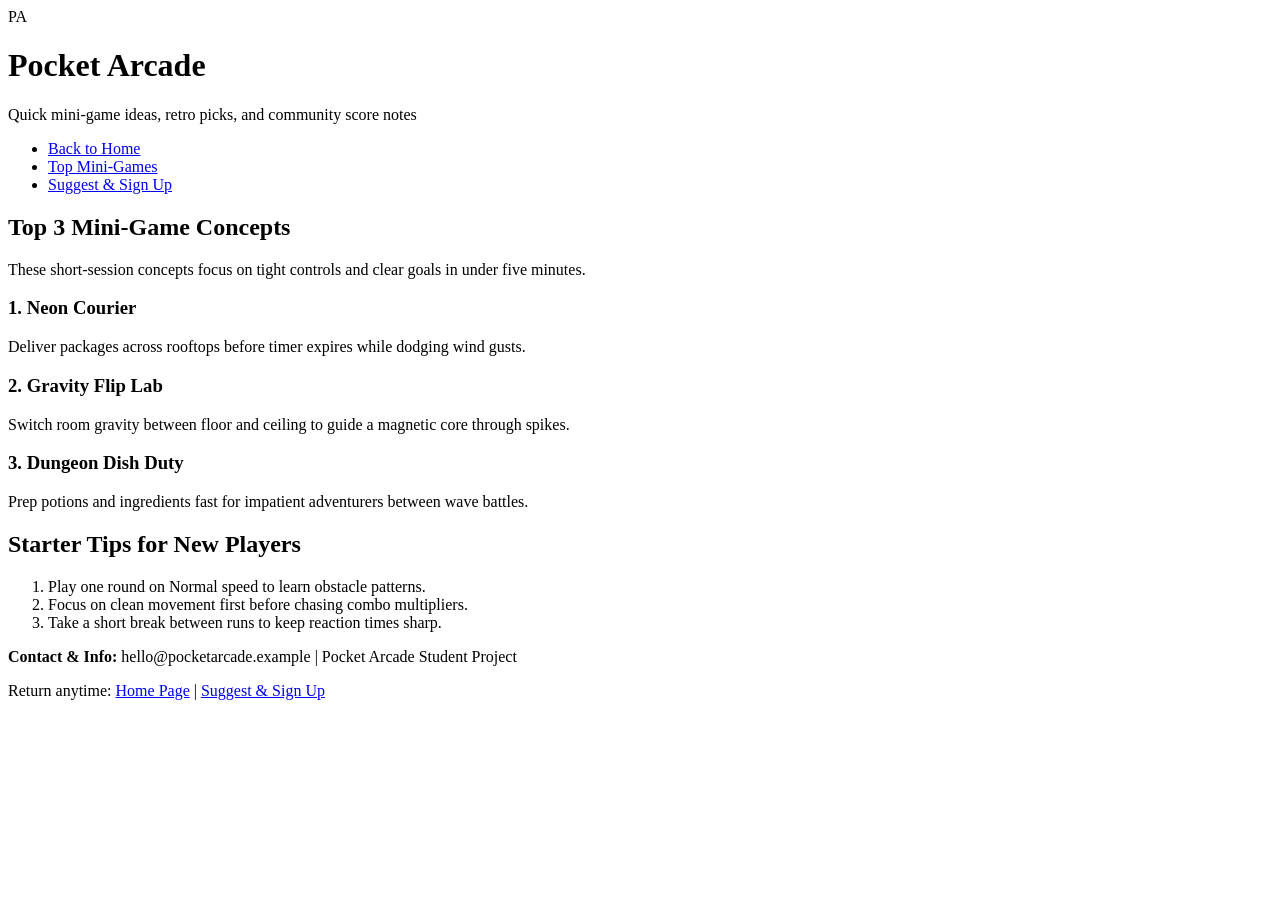
==== games.html @ 1c507546 "Refactor comments for clarity in games.html" ====
<!DOCTYPE html>
<html lang="en">
<head>
  <meta charset="UTF-8">
  <meta name="viewport" content="width=device-width, initial-scale=1.0">
  <title>Pocket Arcade - Top Mini-Games</title>
  <link rel="stylesheet" href="styles.css">
</head>
<body>
  <!-- Consistent Title & Logo Header -->
  <header class="section-box site-header">
    <div class="brand-row">
      <div class="brand-badge" aria-hidden="true">PA</div>
      <div>
        <h1>Pocket Arcade</h1>
        <p class="tagline">Quick mini-game ideas, retro picks, and community score notes</p>
      </div>
    </div>
  </header>
  <!-- Navigation with direct link back to Home -->
  <nav class="section-box nav-section" aria-label="Main Navigation">
    <ul class="nav-list">
      <li><a class="nav-link" href="index.html">Back to Home</a></li>
      <li><a class="nav-link active" href="games.html">Top Mini-Games</a></li>
      <li><a class="nav-link" href="submit.html">Suggest &amp; Sign Up</a></li>
    </ul>
  </nav>
  <!-- Ranked Picks -->
  <section class="section-box content-section">
    <h2>Top 3 Mini-Game Concepts</h2>
    <p>These short-session concepts focus on tight controls and clear goals in under five minutes.</p>
    <article class="game-card">
      <h3>1. Neon Courier</h3>
      <p>Deliver packages across rooftops before timer expires while dodging wind gusts.</p>
    </article>
    <article class="game-card">
      <h3>2. Gravity Flip Lab</h3>
      <p>Switch room gravity between floor and ceiling to guide a magnetic core through spikes.</p>
    </article>
    <article class="game-card">
      <h3>3. Dungeon Dish Duty</h3>
      <p>Prep potions and ingredients fast for impatient adventurers between wave battles.</p>
    </article>
  </section>
  <!-- Quick Starter Checklist -->
  <section class="section-box content-section">
    <h2>Starter Tips for New Players</h2>
    <ol class="styled-list">
      <li>Play one round on Normal speed to learn obstacle patterns.</li>
      <li>Focus on clean movement first before chasing combo multipliers.</li>
      <li>Take a short break between runs to keep reaction times sharp.</li>
    </ol>
  </section>
  <!-- Contact & Reference Footer -->
  <footer class="section-box site-footer">
    <p><strong>Contact &amp; Info:</strong> hello@pocketarcade.example | Pocket Arcade Student Project</p>
    <p>
      Return anytime:
      <a href="index.html">Home Page</a> |
      <a href="submit.html">Suggest &amp; Sign Up</a>
    </p>
  </footer>
</body>
</html>
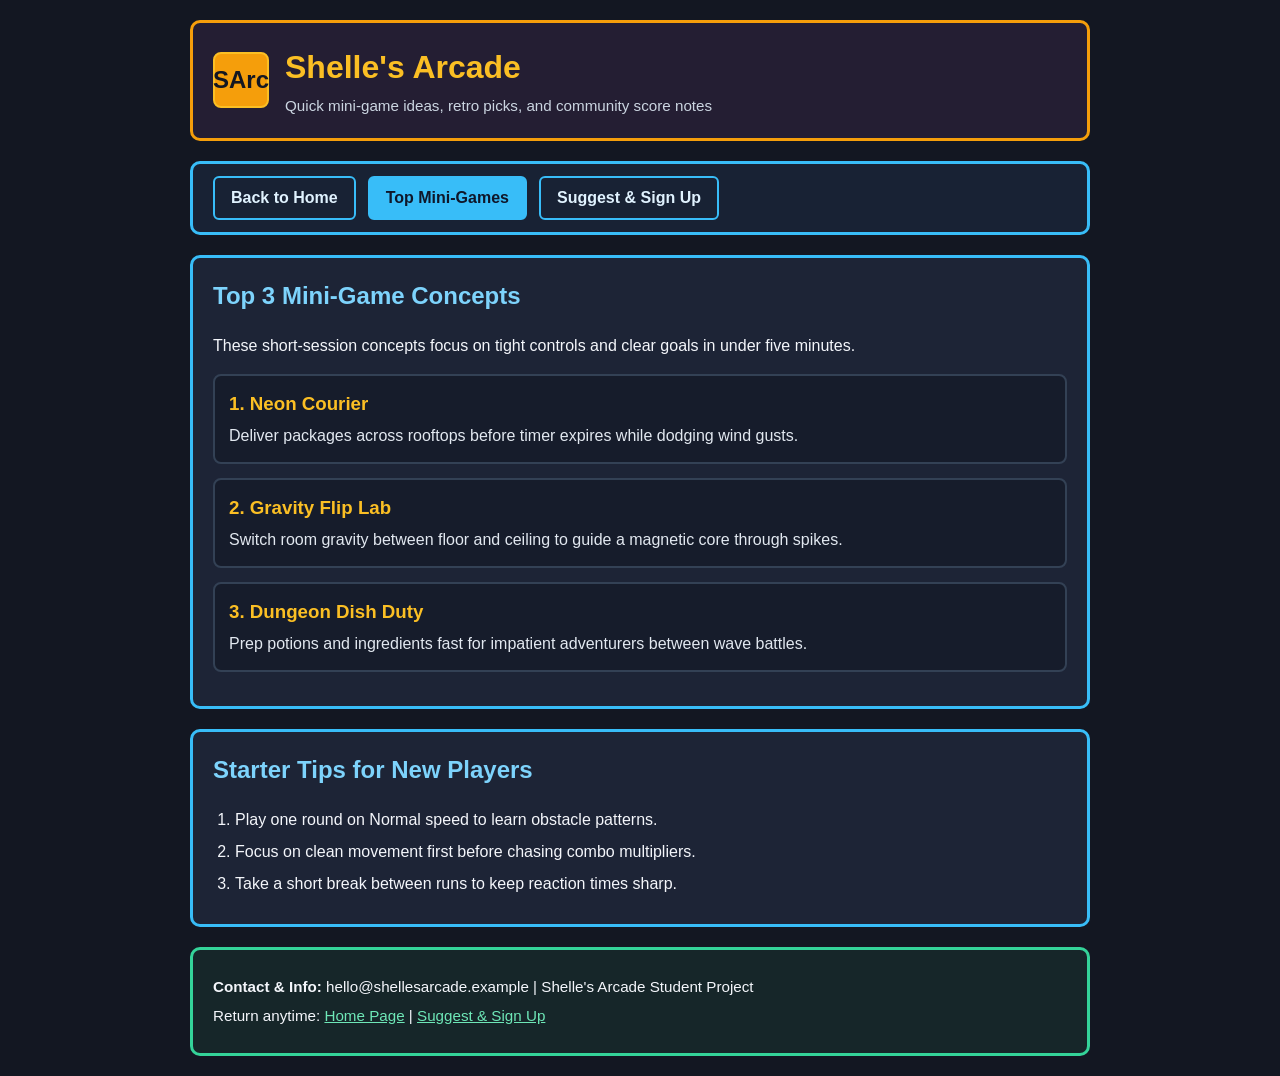
==== commit e3dda3cd: "Rename and update contact info" ====
--- a/games.html
+++ b/games.html
@@ -3,16 +3,16 @@
 <head>
   <meta charset="UTF-8">
   <meta name="viewport" content="width=device-width, initial-scale=1.0">
-  <title>Pocket Arcade - Top Mini-Games</title>
+  <title>Shelle's Arcade - Top Mini-Games</title>
   <link rel="stylesheet" href="styles.css">
 </head>
 <body>
   <!-- Consistent Title & Logo Header -->
   <header class="section-box site-header">
     <div class="brand-row">
-      <div class="brand-badge" aria-hidden="true">PA</div>
+      <div class="brand-badge" aria-hidden="true">SArc</div>
       <div>
-        <h1>Pocket Arcade</h1>
+        <h1>Shelle's Arcade</h1>
         <p class="tagline">Quick mini-game ideas, retro picks, and community score notes</p>
       </div>
     </div>
@@ -53,7 +53,7 @@
   </section>
   <!-- Contact & Reference Footer -->
   <footer class="section-box site-footer">
-    <p><strong>Contact &amp; Info:</strong> hello@pocketarcade.example | Pocket Arcade Student Project</p>
+    <p><strong>Contact &amp; Info:</strong> hello@shellesarcade.example | Shelle's Arcade Student Project</p>
     <p>
       Return anytime:
       <a href="index.html">Home Page</a> |
--- a/styles.css
+++ b/styles.css
@@ -0,0 +1,172 @@
+* {
+  box-sizing: border-box;
+}
+/* Base page typography and background color */
+body {
+  margin: 0;
+  padding: 20px;
+  font-family: "Trebuchet MS", Verdana, Arial, sans-serif;
+  font-size: 16px;
+  line-height: 1.5;
+  background-color: #131722;
+  color: #f4f6fb;
+}
+/* Shared box-model container for page sections */
+.section-box {
+  max-width: 900px;
+  margin: 0 auto 20px auto; /* Centers section and adds bottom spacing */
+  padding: 20px;           /* Inner breathing room around content */
+  border: 3px solid #38bdf8; /* Visible border for clear box-model structure */
+  border-radius: 10px;
+  background-color: #1d2436;
+}
+/* TITLE & HEADER SECTION (Shared across all three pages)*/
+.site-header {
+  border-color: #f59e0b;
+  background-color: #241e33;
+}
+.brand-row {
+  display: flex;
+  align-items: center;
+  gap: 16px;
+}
+.brand-badge {
+  width: 56px;
+  height: 56px;
+  border: 2px solid #fbbf24;
+  border-radius: 8px;
+  background-color: #f59e0b;
+  color: #131722;
+  font-weight: bold;
+  font-size: 24px;
+  display: flex;
+  align-items: center;
+  justify-content: center;
+  flex-shrink: 0;
+}
+.site-header h1 {
+  margin: 0;
+  font-size: 2rem;
+  color: #fbbf24;
+}
+.tagline {
+  margin: 4px 0 0 0;
+  color: #cbd5e1;
+  font-size: 0.95rem;
+}
+/* NAVIGATION BAR SECTION (Shared across all three pages) */
+.nav-section {
+  padding: 12px 20px;
+  border-color: #38bdf8;
+  background-color: #182234;
+}
+.nav-list {
+  list-style: none;
+  margin: 0;
+  padding: 0;
+  display: flex;
+  flex-wrap: wrap;
+  gap: 12px;
+}
+.nav-link {
+  display: inline-block;
+  padding: 8px 16px;
+  border: 2px solid #38bdf8;
+  border-radius: 6px;
+  color: #e0f2fe;
+  text-decoration: none;
+  font-weight: bold;
+}
+.nav-link:hover,
+.nav-link.active {
+  background-color: #38bdf8;
+  color: #0f172a;
+}
+/* PRIMARY & SECONDARY CONTENT SECTIONS*/
+.content-section h2 {
+  margin-top: 0;
+  color: #7dd3fc;
+}
+.highlight-box {
+  margin: 16px 0;
+  padding: 14px;
+  border: 2px dashed #a78bfa;
+  border-radius: 8px;
+  background-color: #25203b;
+}
+.highlight-box h3 {
+  margin-top: 0;
+  color: #c4b5fd;
+}
+/* Styled lists for pages */
+.styled-list {
+  margin: 10px 0 0 0;
+  padding-left: 22px;
+}
+.styled-list li {
+  margin-bottom: 8px;
+}
+/* Simple responsive card look for items */
+.game-card {
+  margin: 14px 0;
+  padding: 14px;
+  border: 2px solid #334155;
+  border-radius: 8px;
+  background-color: #161c2b;
+}
+.game-card h3 {
+  margin: 0 0 6px 0;
+  color: #fbbf24;
+}
+.game-card p {
+  margin: 0;
+  color: #e2e8f0;
+}
+/* FORM STYLING */
+.form-group {
+  margin-bottom: 14px;
+}
+.form-group label {
+  display: block;
+  margin-bottom: 6px;
+  font-weight: bold;
+  color: #e2e8f0;
+}
+.form-group input,
+.form-group select,
+.form-group textarea {
+  width: 100%;
+  padding: 10px;
+  border: 2px solid #475569;
+  border-radius: 6px;
+  font-family: inherit;
+  font-size: 1rem;
+  background-color: #0f172a;
+  color: #f8fafc;
+}
+.submit-btn {
+  padding: 10px 20px;
+  border: 2px solid #34d399;
+  border-radius: 6px;
+  background-color: #10b981;
+  color: #06281e;
+  font-weight: bold;
+  font-size: 1rem;
+  cursor: pointer;
+}
+.submit-btn:hover {
+  background-color: #34d399;
+}
+/* FOOTER / BOTTOM SECTION */
+.site-footer {
+  margin-bottom: 0;
+  border-color: #34d399;
+  background-color: #162629;
+  font-size: 0.95rem;
+}
+.site-footer p {
+  margin: 6px 0;
+}
+.site-footer a {
+  color: #6ee7b7;
+}
